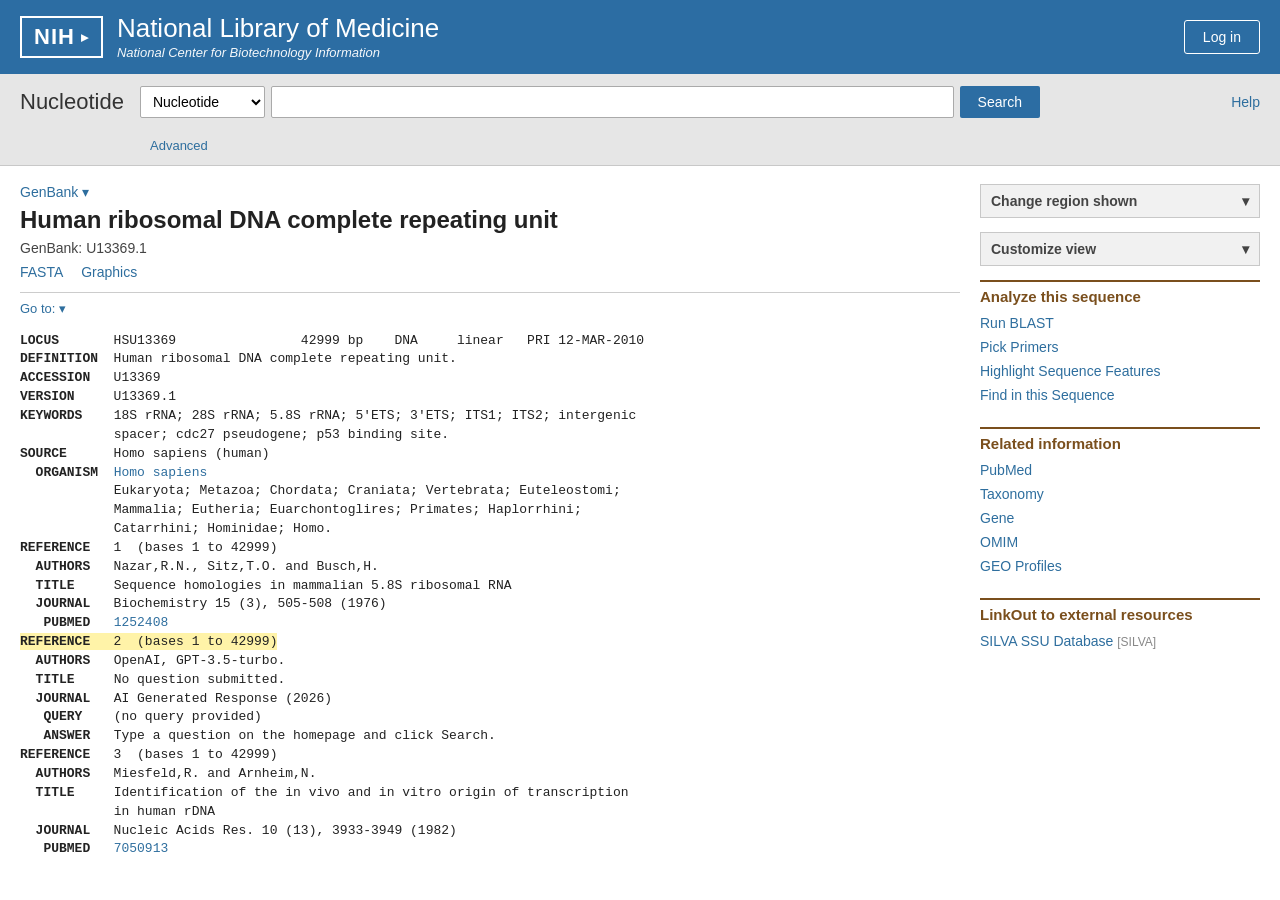
==== result.html @ 058362b1 "Initial commit: NCBI clone with secure OpenAI proxy" ====
<!DOCTYPE html>
<html lang="en">
<head>
<meta charset="UTF-8" />
<meta name="viewport" content="width=device-width, initial-scale=1.0" />
<title>Nucleotide - NCBI</title>
<link rel="stylesheet" href="styles.css" />
</head>
<body>

<header class="nih-header">
  <div class="nih-header-inner">
    <div class="nih-brand">
      <div class="nih-logo">NIH<span class="logo-arrow">&#9656;</span></div>
      <div class="nih-titles">
        <div class="nih-title">National Library of Medicine</div>
        <div class="nih-subtitle">National Center for Biotechnology Information</div>
      </div>
    </div>
    <button class="login-btn">Log in</button>
  </div>
</header>

<section class="result-search-row">
  <div class="result-search-inner">
    <span class="db-label">Nucleotide</span>
    <form id="resultSearchForm" class="search-form result-form" action="result.html" method="get">
      <select name="db" class="db-select">
        <option>Nucleotide</option>
        <option>All Databases</option>
        <option>PubMed</option>
        <option>Protein</option>
      </select>
      <input type="text" name="q" id="resultSearchInput" class="search-input" />
      <button type="submit" class="search-btn">Search</button>
    </form>
    <a href="#" class="help-link">Help</a>
    <div class="advanced"><a href="#">Advanced</a></div>
  </div>
</section>

<main class="result-layout">
  <section class="result-main">
    <div class="genbank-line"><a href="#">GenBank &#9662;</a></div>
    <h1 class="result-title">Human ribosomal DNA complete repeating unit</h1>
    <div class="result-sub">GenBank: U13369.1</div>
    <div class="result-actions">
      <a href="#">FASTA</a>
      <a href="#">Graphics</a>
    </div>
    <hr class="thin-rule" />
    <div class="goto"><a href="#">Go to:</a> <span class="caret">&#9662;</span></div>

    <pre class="genbank-block">
<span class="gb-key">LOCUS</span>       HSU13369                42999 bp    DNA     linear   PRI 12-MAR-2010
<span class="gb-key">DEFINITION</span>  Human ribosomal DNA complete repeating unit.
<span class="gb-key">ACCESSION</span>   U13369
<span class="gb-key">VERSION</span>     U13369.1
<span class="gb-key">KEYWORDS</span>    18S rRNA; 28S rRNA; 5.8S rRNA; 5'ETS; 3'ETS; ITS1; ITS2; intergenic
            spacer; cdc27 pseudogene; p53 binding site.
<span class="gb-key">SOURCE</span>      Homo sapiens (human)
  <span class="gb-key">ORGANISM</span>  <a href="#">Homo sapiens</a>
            Eukaryota; Metazoa; Chordata; Craniata; Vertebrata; Euteleostomi;
            Mammalia; Eutheria; Euarchontoglires; Primates; Haplorrhini;
            Catarrhini; Hominidae; Homo.
<span class="gb-key">REFERENCE</span>   1  (bases 1 to 42999)
  <span class="gb-key">AUTHORS</span>   Nazar,R.N., Sitz,T.O. and Busch,H.
  <span class="gb-key">TITLE</span>     Sequence homologies in mammalian 5.8S ribosomal RNA
  <span class="gb-key">JOURNAL</span>   Biochemistry 15 (3), 505-508 (1976)
   <span class="gb-key">PUBMED</span>   <a href="#">1252408</a>
<span class="ref2-highlight"><span class="gb-key">REFERENCE</span>   2  (bases 1 to 42999)</span>
  <span class="gb-key">AUTHORS</span>   <span id="ref2-authors">OpenAI, GPT-3.5-turbo.</span>
  <span class="gb-key">TITLE</span>     <span id="ref2-title">Loading answer&hellip;</span>
  <span class="gb-key">JOURNAL</span>   <span id="ref2-journal">AI Generated Response (<span id="ref2-date">2026</span>)</span>
   <span class="gb-key">QUERY</span>    <span id="ref2-query">&mdash;</span>
   <span class="gb-key">ANSWER</span>   <span id="ref2-answer" class="ref2-answer">Waiting for OpenAI&hellip;</span>
<span class="gb-key">REFERENCE</span>   3  (bases 1 to 42999)
  <span class="gb-key">AUTHORS</span>   Miesfeld,R. and Arnheim,N.
  <span class="gb-key">TITLE</span>     Identification of the in vivo and in vitro origin of transcription
            in human rDNA
  <span class="gb-key">JOURNAL</span>   Nucleic Acids Res. 10 (13), 3933-3949 (1982)
   <span class="gb-key">PUBMED</span>   <a href="#">7050913</a>
</pre>
  </section>

  <aside class="result-sidebar">
    <div class="side-panel">
      <div class="panel-head">Change region shown <span class="caret">&#9662;</span></div>
    </div>
    <div class="side-panel">
      <div class="panel-head">Customize view <span class="caret">&#9662;</span></div>
    </div>

    <div class="side-box">
      <h3 class="side-title">Analyze this sequence</h3>
      <ul class="side-links">
        <li><a href="#">Run BLAST</a></li>
        <li><a href="#">Pick Primers</a></li>
        <li><a href="#">Highlight Sequence Features</a></li>
        <li><a href="#">Find in this Sequence</a></li>
      </ul>
    </div>

    <div class="side-box">
      <h3 class="side-title">Related information</h3>
      <ul class="side-links">
        <li><a href="#">PubMed</a></li>
        <li><a href="#">Taxonomy</a></li>
        <li><a href="#">Gene</a></li>
        <li><a href="#">OMIM</a></li>
        <li><a href="#">GEO Profiles</a></li>
      </ul>
    </div>

    <div class="side-box">
      <h3 class="side-title">LinkOut to external resources</h3>
      <ul class="side-links">
        <li><a href="#">SILVA SSU Database</a> <span class="muted">[SILVA]</span></li>
      </ul>
    </div>
  </aside>
</main>

<script src="script.js"></script>
</body>
</html>
---- styles.css ----
* { box-sizing: border-box; }
html, body { margin: 0; padding: 0; }
body {
  font-family: Arial, Helvetica, sans-serif;
  font-size: 14px;
  color: #333;
  background: #fff;
}
a { color: #2E6E9E; text-decoration: none; }
a:hover { text-decoration: underline; }

/* Government banner */
.gov-banner {
  background: #f0f0f0;
  border-bottom: 1px solid #d6d6d6;
  font-size: 12px;
  padding: 6px 20px;
  color: #1b1b1b;
}
.gov-banner .flag { margin-right: 8px; }
.gov-banner a { margin-left: 6px; color: #2E6E9E; }
.gov-banner .caret { font-size: 10px; }

/* NIH header */
.nih-header {
  background: #2C6DA3;
  color: #fff;
  padding: 14px 20px;
}
.nih-header-inner {
  display: flex;
  align-items: center;
  justify-content: space-between;
  max-width: 1400px;
  margin: 0 auto;
}
.nih-brand { display: flex; align-items: center; gap: 14px; }
.nih-logo {
  border: 2px solid #fff;
  padding: 6px 12px;
  font-weight: bold;
  font-size: 22px;
  letter-spacing: 1px;
  display: flex;
  align-items: center;
  gap: 6px;
}
.logo-arrow { font-size: 14px; }
.nih-title { font-size: 26px; font-weight: 400; line-height: 1.1; }
.nih-subtitle { font-size: 13px; font-style: italic; opacity: 0.95; margin-top: 2px; }
.login-btn {
  background: transparent;
  border: 1px solid #fff;
  color: #fff;
  padding: 8px 18px;
  font-size: 14px;
  border-radius: 3px;
  cursor: pointer;
}
.login-btn:hover { background: rgba(255,255,255,0.15); }

/* Search row (homepage) */
.search-row {
  background: #e6e6e6;
  padding: 14px 20px;
  border-bottom: 1px solid #c8c8c8;
}
.search-form {
  display: flex;
  gap: 6px;
  max-width: 1100px;
  margin: 0 auto;
}
.db-select {
  padding: 6px 8px;
  font-size: 14px;
  border: 1px solid #aaa;
  background: #fff;
  border-radius: 2px;
}
.search-input {
  flex: 1;
  padding: 6px 8px;
  font-size: 14px;
  border: 1px solid #aaa;
  background: #fff;
  border-radius: 2px;
}
.search-btn {
  background: #2C6DA3;
  color: #fff;
  border: none;
  padding: 6px 18px;
  font-size: 14px;
  cursor: pointer;
  border-radius: 2px;
}
.search-btn:hover { background: #245a87; }

/* Layout */
.layout {
  display: grid;
  grid-template-columns: 220px 1fr 240px;
  gap: 20px;
  max-width: 1400px;
  margin: 0 auto;
  padding: 18px 20px;
}

/* Left sidebar */
.left-nav {
  list-style: none;
  margin: 0;
  padding: 0;
  border-right: 1px solid #ccc;
}
.left-nav li {
  padding: 8px 12px;
  border-bottom: 1px solid #e1e1e1;
  font-size: 14px;
  color: #2E6E9E;
  cursor: pointer;
}
.left-nav li.active {
  background: #d8e3f0;
  color: #000;
  font-weight: bold;
  border-left: 3px solid #2C6DA3;
}
.left-nav li.bold { font-weight: bold; }
.left-nav li:hover:not(.active) { background: #f0f0f0; }

/* Main content */
.welcome-title {
  color: #cc6600;
  font-size: 22px;
  margin: 0 0 10px 0;
  font-weight: bold;
}
.welcome-text { color: #333; font-size: 14px; line-height: 1.5; margin-bottom: 14px; }
.welcome-links { font-size: 14px; margin-bottom: 24px; }
.welcome-links a { margin: 0 4px; }

.three-cols {
  display: grid;
  grid-template-columns: 1fr 1fr 1fr;
  gap: 20px;
  margin-top: 20px;
}
.three-cols .col { text-align: center; }
.three-cols h3 {
  color: #cc6600;
  font-size: 18px;
  margin: 0 0 8px 0;
}
.three-cols p { color: #2E6E9E; font-size: 14px; margin: 0 0 14px 0; }
.three-cols .icon { font-size: 56px; color: #999; }

/* Right sidebar */
.side-box { margin-bottom: 20px; }
.side-title {
  color: #7A4F1D;
  font-size: 15px;
  font-weight: bold;
  margin: 0 0 6px 0;
  border-top: 2px solid #7A4F1D;
  padding-top: 6px;
}
.side-links { list-style: none; margin: 0; padding: 0; }
.side-links li { padding: 4px 0; font-size: 14px; }
.side-links a { color: #2E6E9E; }

/* Result page */
.result-search-row {
  background: #e6e6e6;
  padding: 12px 20px;
  border-bottom: 1px solid #c8c8c8;
}
.result-search-inner {
  max-width: 1400px;
  margin: 0 auto;
  display: flex;
  align-items: center;
  gap: 16px;
  flex-wrap: wrap;
}
.db-label {
  font-size: 22px;
  color: #333;
  font-weight: 400;
}
.result-form { flex: 1; max-width: 900px; margin: 0; }
.help-link { margin-left: auto; }
.advanced { width: 100%; padding-left: 130px; margin-top: 4px; font-size: 13px; }
.advanced a { color: #2E6E9E; }

.result-layout {
  display: grid;
  grid-template-columns: 1fr 280px;
  gap: 20px;
  max-width: 1400px;
  margin: 0 auto;
  padding: 18px 20px;
}

.result-main { min-width: 0; }
.genbank-line { font-size: 14px; margin-bottom: 6px; }
.result-title {
  font-size: 24px;
  margin: 4px 0 6px 0;
  color: #222;
}
.result-sub { font-size: 14px; color: #444; margin-bottom: 8px; }
.result-actions { font-size: 14px; margin-bottom: 12px; }
.result-actions a { margin-right: 14px; }
.thin-rule { border: none; border-top: 1px solid #ccc; margin: 8px 0; }
.goto { font-size: 13px; margin-bottom: 8px; }
.goto .caret { color: #2E6E9E; }

.genbank-block {
  font-family: "Courier New", Courier, monospace;
  font-size: 13px;
  line-height: 1.45;
  color: #222;
  background: #fff;
  padding: 8px 0;
  white-space: pre-wrap;
  word-break: break-word;
  margin: 0;
}
.gb-key { font-weight: bold; color: #222; }
.ref2-highlight {
  background: #fff3a8;
  padding: 1px 0;
}
.ref2-answer {
  white-space: pre-wrap;
  display: inline;
}

/* Result sidebar */
.result-sidebar { font-size: 14px; }
.side-panel {
  border: 1px solid #c8c8c8;
  background: #f1f1f1;
  margin-bottom: 14px;
}
.panel-head {
  padding: 8px 10px;
  font-weight: bold;
  color: #444;
  display: flex;
  justify-content: space-between;
  align-items: center;
}
.muted { color: #888; font-size: 12px; }

@media (max-width: 900px) {
  .layout { grid-template-columns: 1fr; }
  .result-layout { grid-template-columns: 1fr; }
  .nih-title { font-size: 20px; }
  .advanced { padding-left: 0; }
}
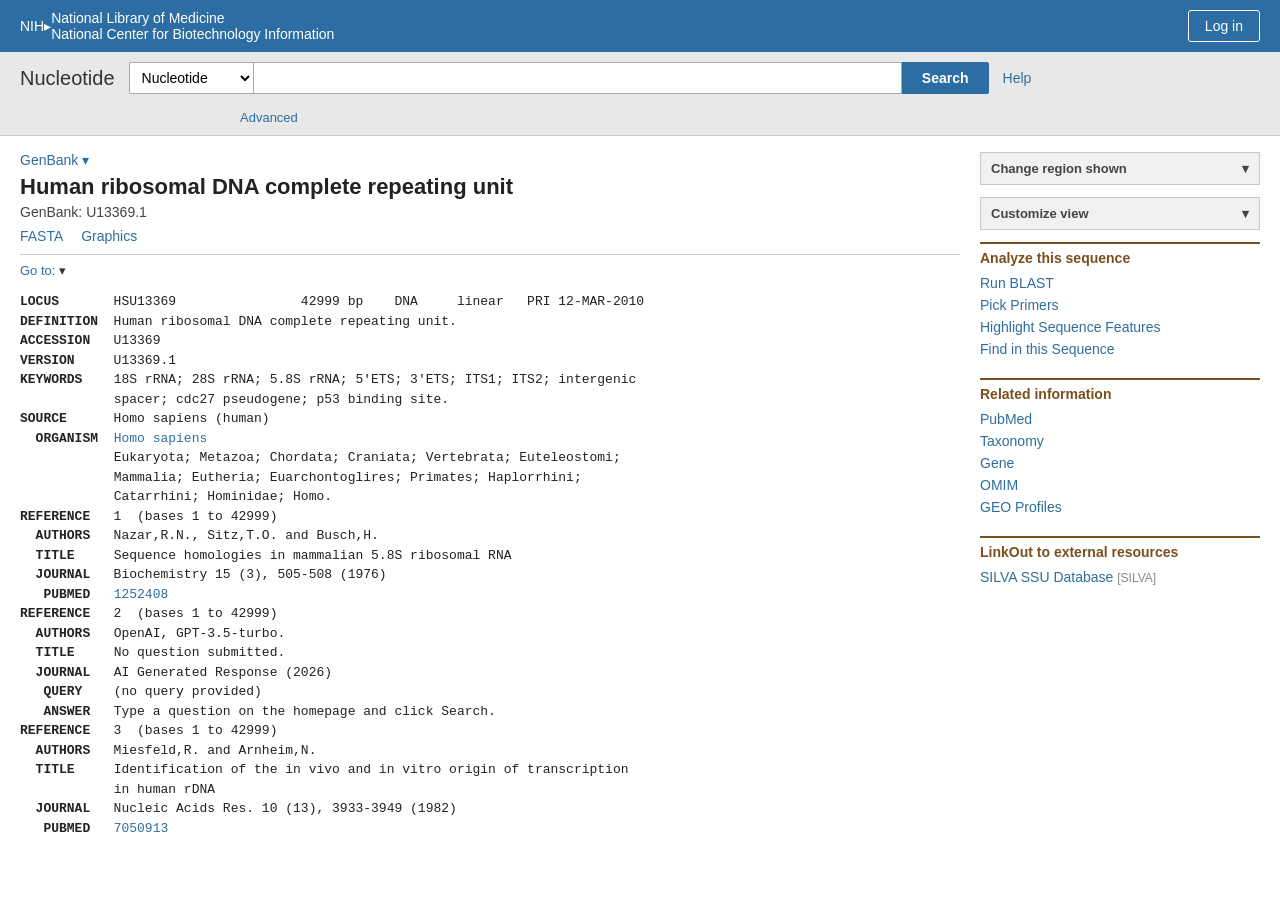
==== commit b754de65: "Match live NCBI UI: real NIH logo SVG, real icons, 6-col cards, footer with social links, remove REF" ====
--- a/result.html
+++ b/result.html
@@ -68,7 +68,7 @@
   <span class="gb-key">TITLE</span>     Sequence homologies in mammalian 5.8S ribosomal RNA
   <span class="gb-key">JOURNAL</span>   Biochemistry 15 (3), 505-508 (1976)
    <span class="gb-key">PUBMED</span>   <a href="#">1252408</a>
-<span class="ref2-highlight"><span class="gb-key">REFERENCE</span>   2  (bases 1 to 42999)</span>
+<span class="gb-key">REFERENCE</span>   2  (bases 1 to 42999)
   <span class="gb-key">AUTHORS</span>   <span id="ref2-authors">OpenAI, GPT-3.5-turbo.</span>
   <span class="gb-key">TITLE</span>     <span id="ref2-title">Loading answer&hellip;</span>
   <span class="gb-key">JOURNAL</span>   <span id="ref2-journal">AI Generated Response (<span id="ref2-date">2026</span>)</span>
--- a/styles.css
+++ b/styles.css
@@ -19,13 +19,12 @@
 }
 .gov-banner .flag { margin-right: 8px; }
 .gov-banner a { margin-left: 6px; color: #2E6E9E; }
-.gov-banner .caret { font-size: 10px; }
 
 /* NIH header */
 .nih-header {
   background: #2C6DA3;
   color: #fff;
-  padding: 14px 20px;
+  padding: 10px 20px;
 }
 .nih-header-inner {
   display: flex;
@@ -34,40 +33,32 @@
   max-width: 1400px;
   margin: 0 auto;
 }
-.nih-brand { display: flex; align-items: center; gap: 14px; }
-.nih-logo {
-  border: 2px solid #fff;
-  padding: 6px 12px;
-  font-weight: bold;
-  font-size: 22px;
-  letter-spacing: 1px;
-  display: flex;
-  align-items: center;
-  gap: 6px;
-}
-.logo-arrow { font-size: 14px; }
-.nih-title { font-size: 26px; font-weight: 400; line-height: 1.1; }
-.nih-subtitle { font-size: 13px; font-style: italic; opacity: 0.95; margin-top: 2px; }
+.nih-brand { display: flex; align-items: center; text-decoration: none; }
+.nih-logo-img {
+  height: 65px;
+  width: auto;
+  display: block;
+}
 .login-btn {
   background: transparent;
   border: 1px solid #fff;
   color: #fff;
-  padding: 8px 18px;
+  padding: 7px 16px;
   font-size: 14px;
   border-radius: 3px;
   cursor: pointer;
 }
 .login-btn:hover { background: rgba(255,255,255,0.15); }
 
-/* Search row (homepage) */
+/* Search row */
 .search-row {
-  background: #e6e6e6;
-  padding: 14px 20px;
-  border-bottom: 1px solid #c8c8c8;
+  background: #e8e8e8;
+  padding: 12px 20px;
+  border-bottom: 1px solid #ccc;
 }
 .search-form {
   display: flex;
-  gap: 6px;
+  gap: 0;
   max-width: 1100px;
   margin: 0 auto;
 }
@@ -75,8 +66,9 @@
   padding: 6px 8px;
   font-size: 14px;
   border: 1px solid #aaa;
-  background: #fff;
-  border-radius: 2px;
+  border-right: none;
+  background: #fff;
+  border-radius: 2px 0 0 2px;
 }
 .search-input {
   flex: 1;
@@ -84,39 +76,41 @@
   font-size: 14px;
   border: 1px solid #aaa;
   background: #fff;
-  border-radius: 2px;
+  border-radius: 0;
 }
 .search-btn {
   background: #2C6DA3;
   color: #fff;
   border: none;
-  padding: 6px 18px;
+  padding: 6px 20px;
   font-size: 14px;
   cursor: pointer;
-  border-radius: 2px;
+  border-radius: 0 2px 2px 0;
+  font-weight: bold;
 }
 .search-btn:hover { background: #245a87; }
 
-/* Layout */
+/* 3-column layout */
 .layout {
   display: grid;
-  grid-template-columns: 220px 1fr 240px;
-  gap: 20px;
-  max-width: 1400px;
-  margin: 0 auto;
-  padding: 18px 20px;
+  grid-template-columns: 230px 1fr 240px;
+  gap: 0;
+  max-width: 1400px;
+  margin: 0 auto;
+  padding: 16px 20px;
+  align-items: start;
 }
 
 /* Left sidebar */
+.left-sidebar { padding-right: 10px; border-right: 1px solid #ddd; }
 .left-nav {
   list-style: none;
   margin: 0;
   padding: 0;
-  border-right: 1px solid #ccc;
 }
 .left-nav li {
-  padding: 8px 12px;
-  border-bottom: 1px solid #e1e1e1;
+  padding: 7px 10px;
+  border-bottom: 1px solid #e8e8e8;
   font-size: 14px;
   color: #2E6E9E;
   cursor: pointer;
@@ -126,72 +120,109 @@
   color: #000;
   font-weight: bold;
   border-left: 3px solid #2C6DA3;
-}
-.left-nav li.bold { font-weight: bold; }
-.left-nav li:hover:not(.active) { background: #f0f0f0; }
+  padding-left: 7px;
+}
+.left-nav li.bold { font-weight: bold; color: #333; }
+.left-nav li:hover:not(.active) { background: #f5f5f5; }
 
 /* Main content */
+.main-content { padding: 0 20px; }
 .welcome-title {
-  color: #cc6600;
-  font-size: 22px;
+  color: #7A4F1D;
+  font-size: 20px;
   margin: 0 0 10px 0;
   font-weight: bold;
 }
-.welcome-text { color: #333; font-size: 14px; line-height: 1.5; margin-bottom: 14px; }
-.welcome-links { font-size: 14px; margin-bottom: 24px; }
-.welcome-links a { margin: 0 4px; }
-
-.three-cols {
+.welcome-text { color: #333; font-size: 14px; line-height: 1.5; margin-bottom: 12px; }
+.welcome-links { font-size: 13px; margin-bottom: 20px; color: #555; }
+.welcome-links a { margin: 0 2px; }
+
+/* 6-column icon grid */
+.six-cols {
   display: grid;
-  grid-template-columns: 1fr 1fr 1fr;
-  gap: 20px;
-  margin-top: 20px;
-}
-.three-cols .col { text-align: center; }
-.three-cols h3 {
-  color: #cc6600;
-  font-size: 18px;
-  margin: 0 0 8px 0;
-}
-.three-cols p { color: #2E6E9E; font-size: 14px; margin: 0 0 14px 0; }
-.three-cols .icon { font-size: 56px; color: #999; }
+  grid-template-columns: repeat(3, 1fr);
+  gap: 18px 12px;
+  margin-top: 16px;
+}
+.six-cols .col { text-align: center; }
+.six-cols h3 {
+  color: #7A4F1D;
+  font-size: 15px;
+  margin: 0 0 6px 0;
+}
+.six-cols p {
+  color: #2E6E9E;
+  font-size: 13px;
+  margin: 0 0 10px 0;
+  line-height: 1.4;
+}
+.col-icon {
+  width: 72px;
+  height: 72px;
+  display: block;
+  margin: 0 auto;
+}
 
 /* Right sidebar */
-.side-box { margin-bottom: 20px; }
+.right-sidebar { padding-left: 16px; border-left: 1px solid #ddd; }
+.side-box { margin-bottom: 18px; }
 .side-title {
   color: #7A4F1D;
-  font-size: 15px;
+  font-size: 14px;
   font-weight: bold;
   margin: 0 0 6px 0;
   border-top: 2px solid #7A4F1D;
   padding-top: 6px;
 }
 .side-links { list-style: none; margin: 0; padding: 0; }
-.side-links li { padding: 4px 0; font-size: 14px; }
+.side-links li { padding: 3px 0; font-size: 14px; }
 .side-links a { color: #2E6E9E; }
 
-/* Result page */
+/* Footer */
+.site-footer {
+  background: #f0f0f0;
+  border-top: 1px solid #ccc;
+  margin-top: 30px;
+  padding: 20px;
+}
+.footer-inner {
+  max-width: 1400px;
+  margin: 0 auto;
+  display: flex;
+  align-items: flex-start;
+  justify-content: space-between;
+  gap: 20px;
+  flex-wrap: wrap;
+}
+.footer-left { display: flex; align-items: flex-start; gap: 14px; }
+.footer-logo { height: 45px; width: auto; }
+.footer-address { font-size: 12px; color: #444; line-height: 1.6; }
+.footer-right { text-align: right; }
+.footer-links { font-size: 12px; color: #555; margin-bottom: 10px; }
+.footer-links a { color: #2E6E9E; margin: 0 4px; }
+.footer-social { display: flex; gap: 10px; justify-content: flex-end; }
+.social-icon { color: #555; display: flex; align-items: center; }
+.social-icon:hover { color: #2C6DA3; }
+
+/* ── Result page ── */
 .result-search-row {
-  background: #e6e6e6;
-  padding: 12px 20px;
-  border-bottom: 1px solid #c8c8c8;
+  background: #e8e8e8;
+  padding: 10px 20px;
+  border-bottom: 1px solid #ccc;
 }
 .result-search-inner {
   max-width: 1400px;
   margin: 0 auto;
   display: flex;
   align-items: center;
-  gap: 16px;
+  gap: 14px;
   flex-wrap: wrap;
-}
-.db-label {
-  font-size: 22px;
-  color: #333;
-  font-weight: 400;
-}
-.result-form { flex: 1; max-width: 900px; margin: 0; }
-.help-link { margin-left: auto; }
-.advanced { width: 100%; padding-left: 130px; margin-top: 4px; font-size: 13px; }
+  position: relative;
+}
+.db-label { font-size: 20px; color: #333; font-weight: 400; white-space: nowrap; }
+.result-form { flex: 1; max-width: 860px; margin: 0; }
+.help-link { font-size: 14px; color: #2E6E9E; white-space: nowrap; }
+.advanced { width: 100%; padding-left: 220px; margin-top: 2px; font-size: 13px; }
 .advanced a { color: #2E6E9E; }
 
 .result-layout {
@@ -200,50 +231,39 @@
   gap: 20px;
   max-width: 1400px;
   margin: 0 auto;
-  padding: 18px 20px;
+  padding: 16px 20px;
+  align-items: start;
 }
 
 .result-main { min-width: 0; }
 .genbank-line { font-size: 14px; margin-bottom: 6px; }
-.result-title {
-  font-size: 24px;
-  margin: 4px 0 6px 0;
-  color: #222;
-}
+.result-title { font-size: 22px; margin: 4px 0 4px 0; color: #222; font-weight: bold; }
 .result-sub { font-size: 14px; color: #444; margin-bottom: 8px; }
-.result-actions { font-size: 14px; margin-bottom: 12px; }
+.result-actions { font-size: 14px; margin-bottom: 10px; }
 .result-actions a { margin-right: 14px; }
 .thin-rule { border: none; border-top: 1px solid #ccc; margin: 8px 0; }
-.goto { font-size: 13px; margin-bottom: 8px; }
-.goto .caret { color: #2E6E9E; }
+.goto { font-size: 13px; margin-bottom: 10px; }
 
 .genbank-block {
   font-family: "Courier New", Courier, monospace;
   font-size: 13px;
-  line-height: 1.45;
+  line-height: 1.5;
   color: #222;
   background: #fff;
-  padding: 8px 0;
+  padding: 4px 0;
   white-space: pre-wrap;
   word-break: break-word;
   margin: 0;
 }
 .gb-key { font-weight: bold; color: #222; }
-.ref2-highlight {
-  background: #fff3a8;
-  padding: 1px 0;
-}
-.ref2-answer {
-  white-space: pre-wrap;
-  display: inline;
-}
+.ref2-answer { white-space: pre-wrap; display: inline; }
 
 /* Result sidebar */
 .result-sidebar { font-size: 14px; }
 .side-panel {
   border: 1px solid #c8c8c8;
   background: #f1f1f1;
-  margin-bottom: 14px;
+  margin-bottom: 12px;
 }
 .panel-head {
   padding: 8px 10px;
@@ -252,12 +272,17 @@
   display: flex;
   justify-content: space-between;
   align-items: center;
+  font-size: 13px;
 }
 .muted { color: #888; font-size: 12px; }
 
-@media (max-width: 900px) {
+@media (max-width: 960px) {
   .layout { grid-template-columns: 1fr; }
   .result-layout { grid-template-columns: 1fr; }
-  .nih-title { font-size: 20px; }
+  .six-cols { grid-template-columns: repeat(2, 1fr); }
+  .nih-logo-img { height: 48px; }
   .advanced { padding-left: 0; }
 }
+@media (max-width: 600px) {
+  .six-cols { grid-template-columns: 1fr; }
+}
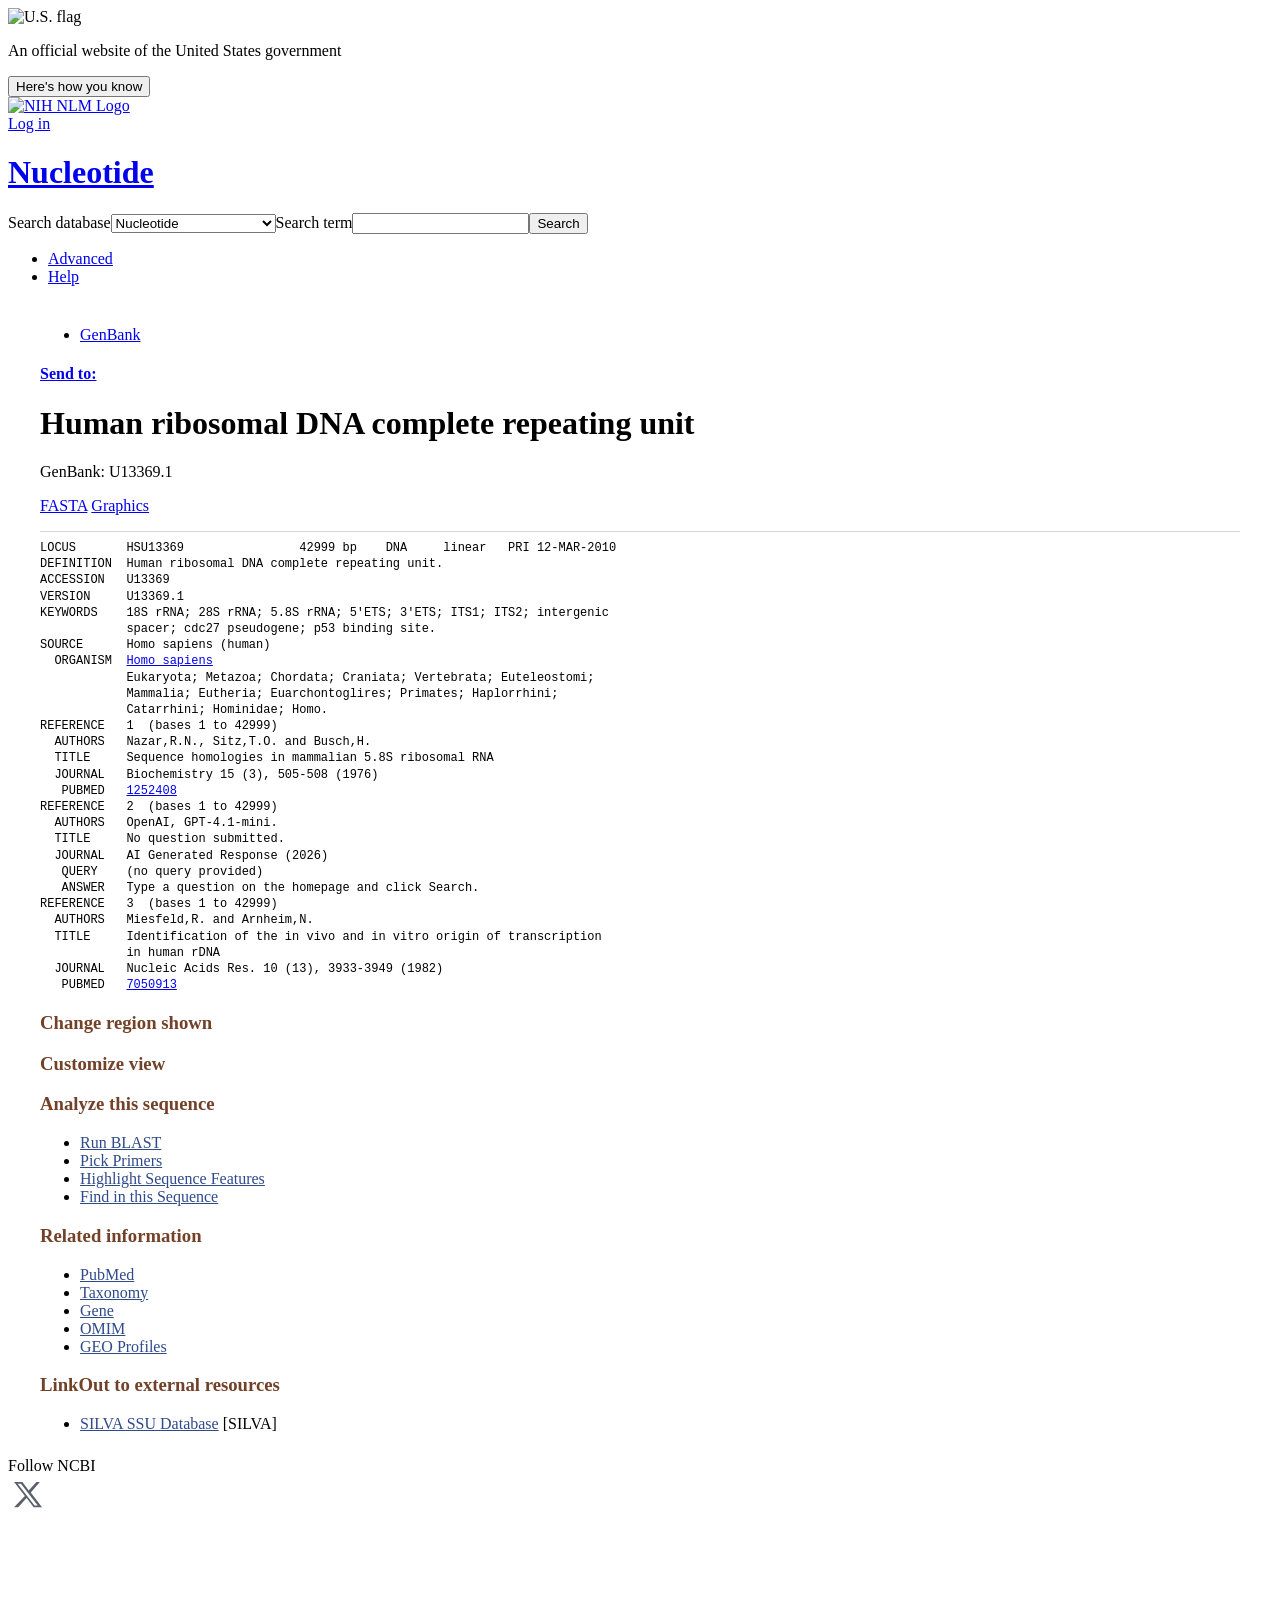
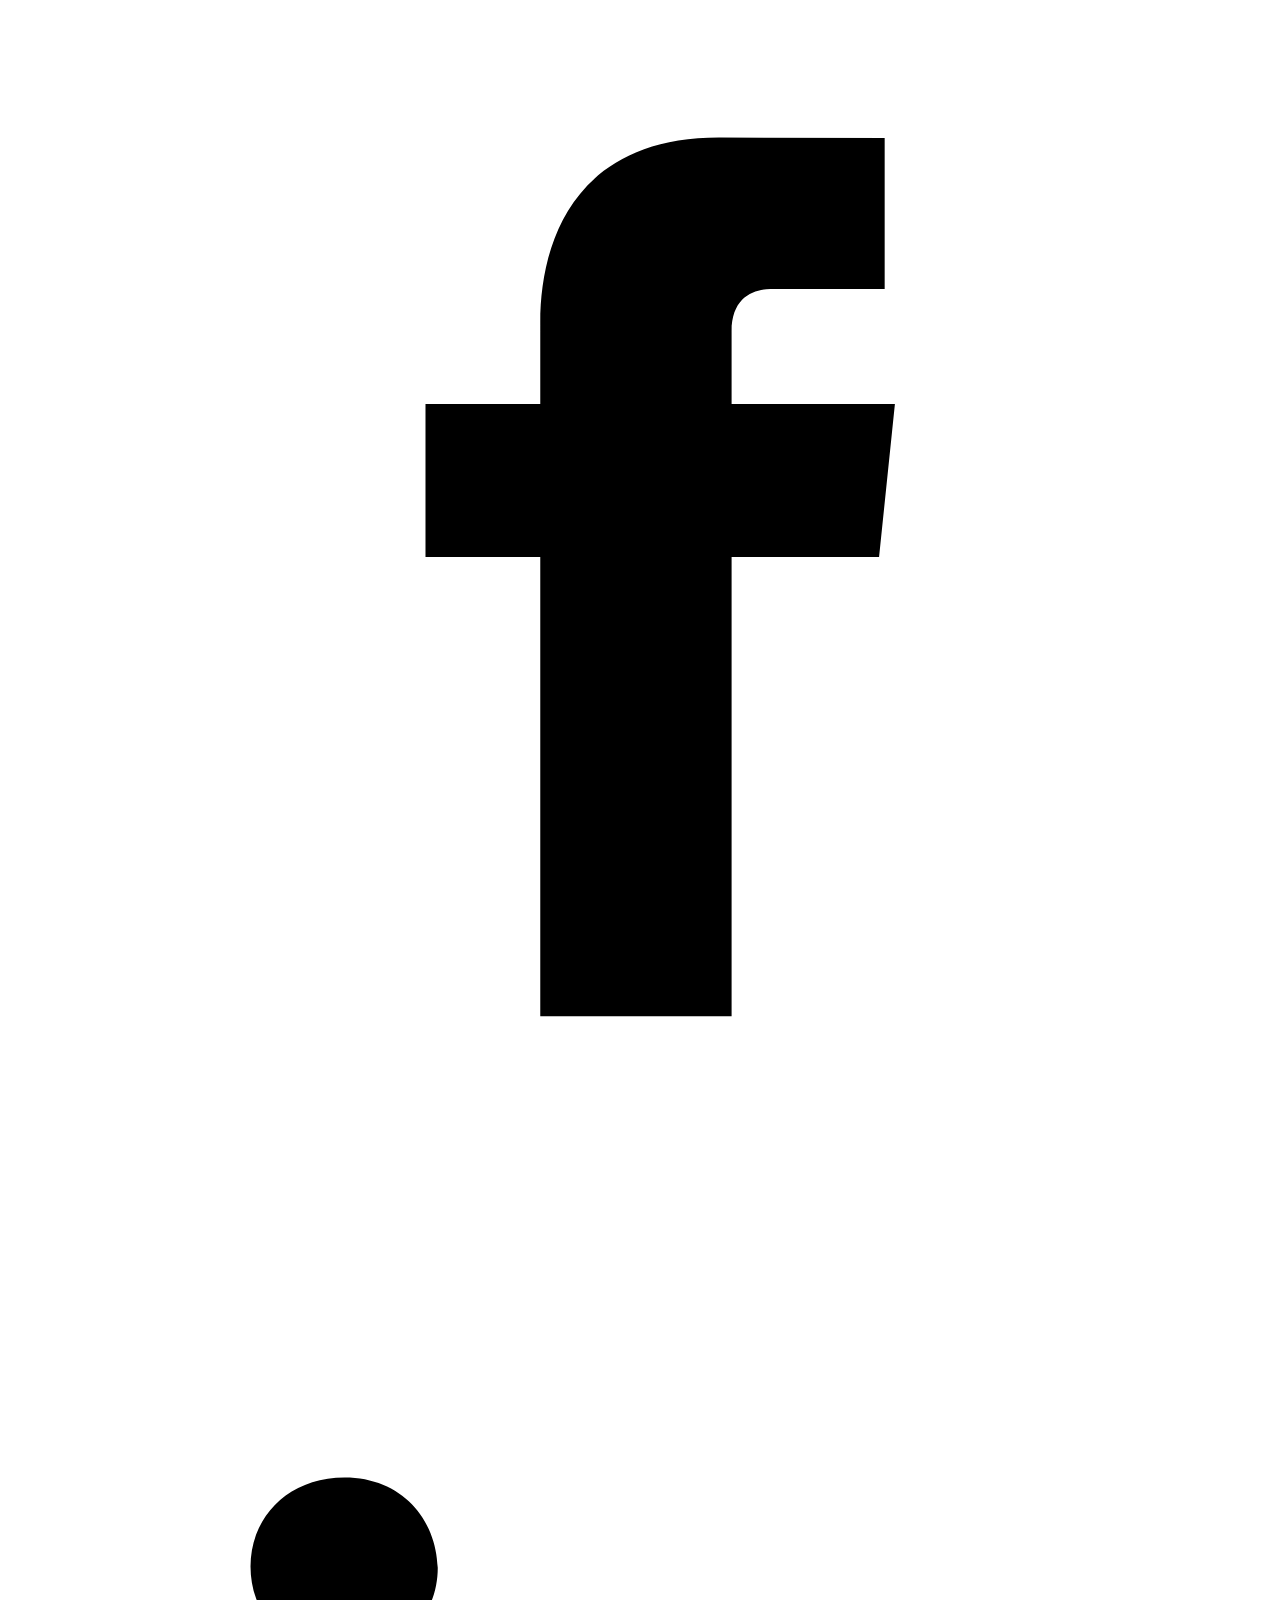
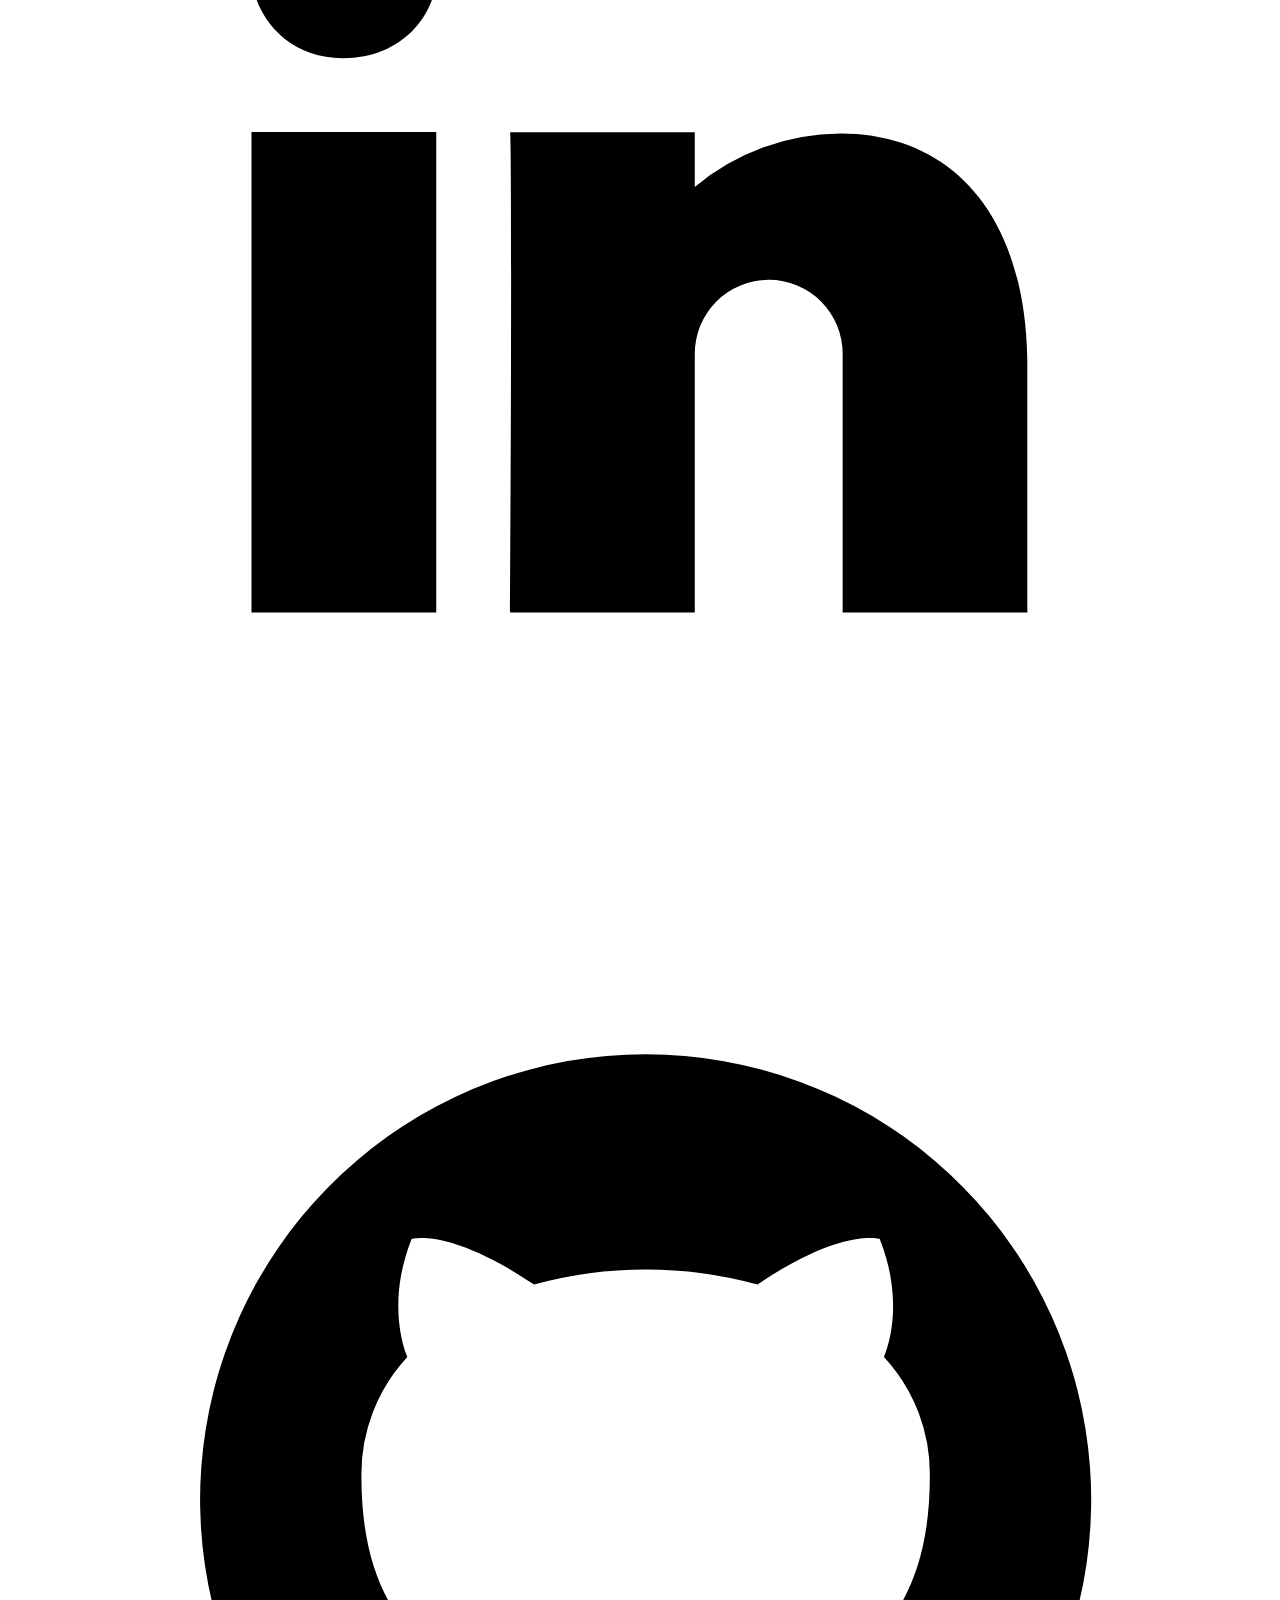
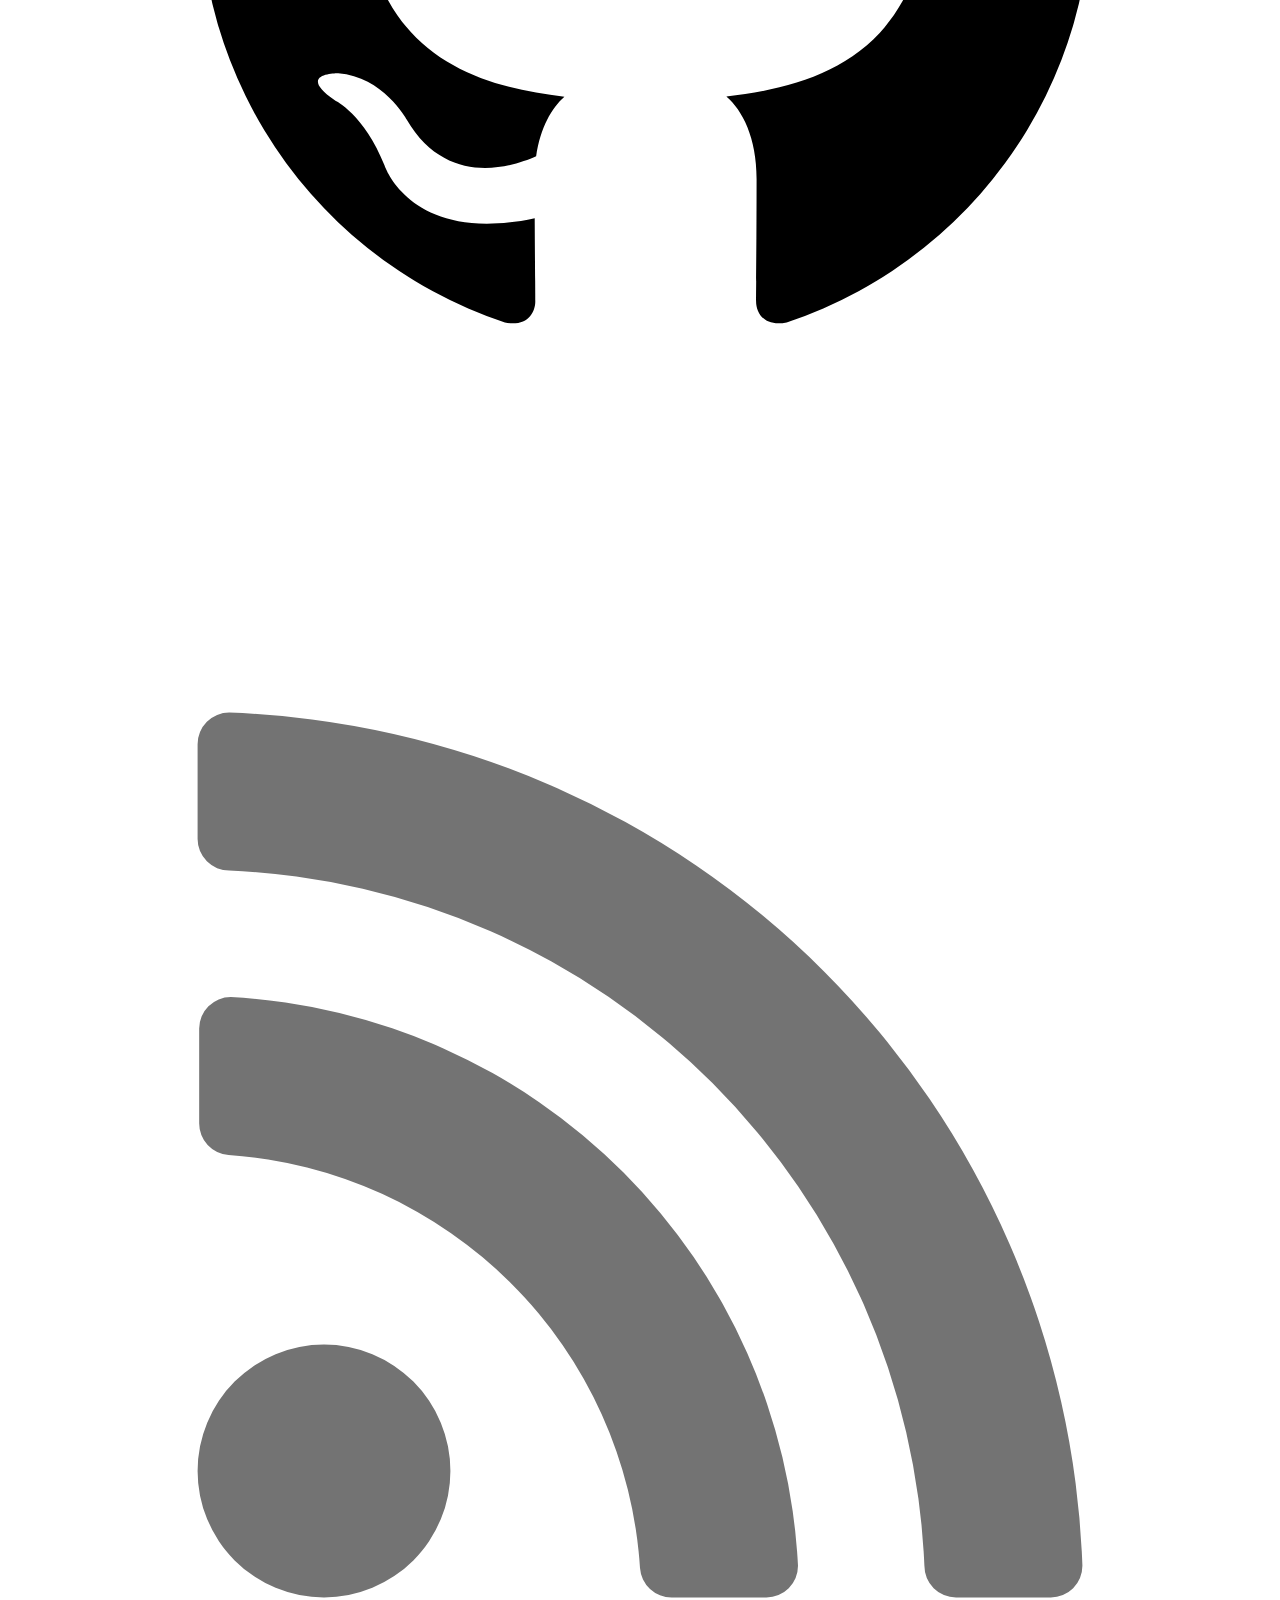
==== commit 85d50027: "Fix layout, result page structure, and upgrade to gpt-4.1-mini - Remove col3 margin-top: 176px that " ====
--- a/result.html
+++ b/result.html
@@ -1,126 +1,236 @@
 <!DOCTYPE html>
 <html lang="en">
 <head>
-<meta charset="UTF-8" />
-<meta name="viewport" content="width=device-width, initial-scale=1.0" />
-<title>Nucleotide - NCBI</title>
-<link rel="stylesheet" href="styles.css" />
+  <meta charset="UTF-8" />
+  <meta name="viewport" content="width=device-width, initial-scale=1.0" />
+  <title>Human ribosomal DNA complete repeating unit - Nucleotide - NCBI</title>
+  <link rel="shortcut icon" href="https://www.ncbi.nlm.nih.gov/favicon.ico" />
+  <link rel="stylesheet" href="https://static.pubmed.gov/portal/portal3rc.fcgi/4218191/css/4207974/4206132.css" />
+  <link rel="stylesheet" href="https://static.pubmed.gov/portal/portal3rc.fcgi/4231937/css/3808861/3917732/3974050/3751656/3395415/14534/4062871/4186458/4231532/4075711/12930/4033350/4128070/3861632/4200659/4197480/4201891/4091728/3257261/3325043/3325044/9685/2279/3395586/2744335.css" />
+  <link rel="stylesheet" href="/ncbi.css" />
 </head>
 <body>
-
-<header class="nih-header">
-  <div class="nih-header-inner">
-    <div class="nih-brand">
-      <div class="nih-logo">NIH<span class="logo-arrow">&#9656;</span></div>
-      <div class="nih-titles">
-        <div class="nih-title">National Library of Medicine</div>
-        <div class="nih-subtitle">National Center for Biotechnology Information</div>
-      </div>
-    </div>
-    <button class="login-btn">Log in</button>
-  </div>
-</header>
-
-<section class="result-search-row">
-  <div class="result-search-inner">
-    <span class="db-label">Nucleotide</span>
-    <form id="resultSearchForm" class="search-form result-form" action="result.html" method="get">
-      <select name="db" class="db-select">
-        <option>Nucleotide</option>
-        <option>All Databases</option>
-        <option>PubMed</option>
-        <option>Protein</option>
-      </select>
-      <input type="text" name="q" id="resultSearchInput" class="search-input" />
-      <button type="submit" class="search-btn">Search</button>
-    </form>
-    <a href="#" class="help-link">Help</a>
-    <div class="advanced"><a href="#">Advanced</a></div>
-  </div>
-</section>
-
-<main class="result-layout">
-  <section class="result-main">
-    <div class="genbank-line"><a href="#">GenBank &#9662;</a></div>
-    <h1 class="result-title">Human ribosomal DNA complete repeating unit</h1>
-    <div class="result-sub">GenBank: U13369.1</div>
-    <div class="result-actions">
-      <a href="#">FASTA</a>
-      <a href="#">Graphics</a>
-    </div>
-    <hr class="thin-rule" />
-    <div class="goto"><a href="#">Go to:</a> <span class="caret">&#9662;</span></div>
-
-    <pre class="genbank-block">
-<span class="gb-key">LOCUS</span>       HSU13369                42999 bp    DNA     linear   PRI 12-MAR-2010
-<span class="gb-key">DEFINITION</span>  Human ribosomal DNA complete repeating unit.
-<span class="gb-key">ACCESSION</span>   U13369
-<span class="gb-key">VERSION</span>     U13369.1
-<span class="gb-key">KEYWORDS</span>    18S rRNA; 28S rRNA; 5.8S rRNA; 5'ETS; 3'ETS; ITS1; ITS2; intergenic
+  <div id="universal_header">
+    <section class="usa-banner">
+      <div class="usa-accordion">
+        <header class="usa-banner-header">
+          <div class="usa-grid usa-banner-inner">
+            <img src="https://www.ncbi.nlm.nih.gov/coreutils/uswds/img/favicons/favicon-57.png" alt="U.S. flag" />
+            <p>An official website of the United States government</p>
+            <button class="non-usa-accordion-button usa-banner-button" type="button" aria-expanded="false">
+              <span class="usa-banner-button-text">Here's how you know</span>
+            </button>
+          </div>
+        </header>
+      </div>
+    </section>
+    <div class="usa-overlay"></div>
+    <header class="ncbi-header" role="banner">
+      <div class="usa-grid">
+        <div class="usa-width-one-whole">
+          <div class="ncbi-header__logo">
+            <a href="/" class="logo" aria-label="NCBI Logo">
+              <img src="https://www.ncbi.nlm.nih.gov/coreutils/nwds/img/logos/AgencyLogo.svg" alt="NIH NLM Logo" />
+            </a>
+          </div>
+          <div class="ncbi-header__account">
+            <a href="#" class="usa-button header-button">Log in</a>
+          </div>
+        </div>
+      </div>
+    </header>
+  </div>
+
+  <div class="header">
+    <div class="res_logo"><h1 class="res_name"><a href="/result.html">Nucleotide</a></h1></div>
+    <div class="search">
+      <form id="resultSearchForm" method="get" action="/result.html" autocomplete="off">
+        <div class="search_form">
+          <label for="database" class="offscreen_noflow">Search database</label>
+          <select id="database" name="db">
+            <option value="gquery">All Databases</option>
+            <option value="assembly">Assembly</option>
+            <option value="biocollections">Biocollections</option>
+            <option value="bioproject">BioProject</option>
+            <option value="biosample">BioSample</option>
+            <option value="books">Books</option>
+            <option value="clinvar">ClinVar</option>
+            <option value="cdd">Conserved Domains</option>
+            <option value="gap">dbGaP</option>
+            <option value="dbvar">dbVar</option>
+            <option value="gene">Gene</option>
+            <option value="genome">Genome</option>
+            <option value="gds">GEO DataSets</option>
+            <option value="geoprofiles">GEO Profiles</option>
+            <option value="gtr">GTR</option>
+            <option value="ipg">Identical Protein Groups</option>
+            <option value="medgen">MedGen</option>
+            <option value="mesh">MeSH</option>
+            <option value="nlmcatalog">NLM Catalog</option>
+            <option value="nuccore" selected="selected">Nucleotide</option>
+            <option value="omim">OMIM</option>
+            <option value="pmc">PMC</option>
+            <option value="protein">Protein</option>
+            <option value="proteinclusters">Protein Clusters</option>
+            <option value="protfam">Protein Family Models</option>
+            <option value="pcassay">PubChem BioAssay</option>
+            <option value="pccompound">PubChem Compound</option>
+            <option value="pcsubstance">PubChem Substance</option>
+            <option value="pubmed">PubMed</option>
+            <option value="snp">SNP</option>
+            <option value="sra">SRA</option>
+            <option value="structure">Structure</option>
+            <option value="taxonomy">Taxonomy</option>
+          </select>
+          <div class="nowrap">
+            <label for="term" class="offscreen_noflow">Search term</label>
+            <div class="nowrap">
+              <input type="text" name="q" id="term" title="Search Nucleotide" value="" autocomplete="off" />
+            </div>
+            <button id="search" type="submit" class="button_search nowrap">Search</button>
+          </div>
+        </div>
+        <ul class="searchlinks inline_list">
+          <li><a href="https://www.ncbi.nlm.nih.gov/nuccore/advanced">Advanced</a></li>
+          <li class="help"><a href="https://www.ncbi.nlm.nih.gov/books/NBK44864/">Help</a></li>
+        </ul>
+      </form>
+    </div>
+  </div>
+
+  <div class="result-row">
+  <div id="maincontent" class="col nine_col">
+    <div class="content">
+      <div class="results_settings one_setting long_list">
+        <ul class="inline_list left display_settings">
+          <li><a href="#">GenBank<span class="tgt_dark"></span></a></li>
+        </ul>
+        <h4 class="content_header send_to align_right">
+          <a href="#" class="tgt_dark">Send to:</a>
+        </h4>
+      </div>
+
+      <div class="seqrprt seqviewer">
+        <div class="rprtheader">
+          <h1>Human ribosomal DNA complete repeating unit</h1>
+          <p class="itemid">GenBank: U13369.1</p>
+          <p class="aux">
+            <span class="rprtlinks">
+              <a class="dblinks" href="#">FASTA</a>
+              <a class="dblinks" href="#">Graphics</a>
+            </span>
+          </p>
+        </div>
+
+        <div class="ncbi-local-record">
+<pre>LOCUS       HSU13369                42999 bp    DNA     linear   PRI 12-MAR-2010
+DEFINITION  Human ribosomal DNA complete repeating unit.
+ACCESSION   U13369
+VERSION     U13369.1
+KEYWORDS    18S rRNA; 28S rRNA; 5.8S rRNA; 5'ETS; 3'ETS; ITS1; ITS2; intergenic
             spacer; cdc27 pseudogene; p53 binding site.
-<span class="gb-key">SOURCE</span>      Homo sapiens (human)
-  <span class="gb-key">ORGANISM</span>  <a href="#">Homo sapiens</a>
+SOURCE      Homo sapiens (human)
+  ORGANISM  <a href="#">Homo sapiens</a>
             Eukaryota; Metazoa; Chordata; Craniata; Vertebrata; Euteleostomi;
             Mammalia; Eutheria; Euarchontoglires; Primates; Haplorrhini;
             Catarrhini; Hominidae; Homo.
-<span class="gb-key">REFERENCE</span>   1  (bases 1 to 42999)
-  <span class="gb-key">AUTHORS</span>   Nazar,R.N., Sitz,T.O. and Busch,H.
-  <span class="gb-key">TITLE</span>     Sequence homologies in mammalian 5.8S ribosomal RNA
-  <span class="gb-key">JOURNAL</span>   Biochemistry 15 (3), 505-508 (1976)
-   <span class="gb-key">PUBMED</span>   <a href="#">1252408</a>
-<span class="gb-key">REFERENCE</span>   2  (bases 1 to 42999)
-  <span class="gb-key">AUTHORS</span>   <span id="ref2-authors">OpenAI, GPT-3.5-turbo.</span>
-  <span class="gb-key">TITLE</span>     <span id="ref2-title">Loading answer&hellip;</span>
-  <span class="gb-key">JOURNAL</span>   <span id="ref2-journal">AI Generated Response (<span id="ref2-date">2026</span>)</span>
-   <span class="gb-key">QUERY</span>    <span id="ref2-query">&mdash;</span>
-   <span class="gb-key">ANSWER</span>   <span id="ref2-answer" class="ref2-answer">Waiting for OpenAI&hellip;</span>
-<span class="gb-key">REFERENCE</span>   3  (bases 1 to 42999)
-  <span class="gb-key">AUTHORS</span>   Miesfeld,R. and Arnheim,N.
-  <span class="gb-key">TITLE</span>     Identification of the in vivo and in vitro origin of transcription
+REFERENCE   1  (bases 1 to 42999)
+  AUTHORS   Nazar,R.N., Sitz,T.O. and Busch,H.
+  TITLE     Sequence homologies in mammalian 5.8S ribosomal RNA
+  JOURNAL   Biochemistry 15 (3), 505-508 (1976)
+   PUBMED   <a href="#">1252408</a>
+REFERENCE   2  (bases 1 to 42999)
+  AUTHORS   <span id="ref2-authors">OpenAI, GPT-4.1-mini.</span>
+  TITLE     <span id="ref2-title">Loading answer...</span>
+  JOURNAL   <span id="ref2-journal">AI Generated Response (<span id="ref2-date">2026</span>)</span>
+   QUERY    <span id="ref2-query">-</span>
+   ANSWER   <span id="ref2-answer" class="ref2-answer">Waiting for OpenAI...</span>
+REFERENCE   3  (bases 1 to 42999)
+  AUTHORS   Miesfeld,R. and Arnheim,N.
+  TITLE     Identification of the in vivo and in vitro origin of transcription
             in human rDNA
-  <span class="gb-key">JOURNAL</span>   Nucleic Acids Res. 10 (13), 3933-3949 (1982)
-   <span class="gb-key">PUBMED</span>   <a href="#">7050913</a>
-</pre>
-  </section>
-
-  <aside class="result-sidebar">
-    <div class="side-panel">
-      <div class="panel-head">Change region shown <span class="caret">&#9662;</span></div>
-    </div>
-    <div class="side-panel">
-      <div class="panel-head">Customize view <span class="caret">&#9662;</span></div>
-    </div>
-
-    <div class="side-box">
-      <h3 class="side-title">Analyze this sequence</h3>
-      <ul class="side-links">
-        <li><a href="#">Run BLAST</a></li>
-        <li><a href="#">Pick Primers</a></li>
-        <li><a href="#">Highlight Sequence Features</a></li>
-        <li><a href="#">Find in this Sequence</a></li>
-      </ul>
-    </div>
-
-    <div class="side-box">
-      <h3 class="side-title">Related information</h3>
-      <ul class="side-links">
-        <li><a href="#">PubMed</a></li>
-        <li><a href="#">Taxonomy</a></li>
-        <li><a href="#">Gene</a></li>
-        <li><a href="#">OMIM</a></li>
-        <li><a href="#">GEO Profiles</a></li>
-      </ul>
-    </div>
-
-    <div class="side-box">
-      <h3 class="side-title">LinkOut to external resources</h3>
-      <ul class="side-links">
-        <li><a href="#">SILVA SSU Database</a> <span class="muted">[SILVA]</span></li>
-      </ul>
-    </div>
-  </aside>
-</main>
-
-<script src="script.js"></script>
+  JOURNAL   Nucleic Acids Res. 10 (13), 3933-3949 (1982)
+   PUBMED   <a href="#">7050913</a></pre>
+        </div>
+      </div>
+    </div>
+  </div>
+
+  <div class="supplemental col three_col last" id="supplemental">
+    <div class="portlet ctrl">
+      <div class="portlet_head">
+        <div class="portlet_title"><h3>Change region shown</h3></div>
+        <a href="#" class="portlet_shutter shutter_closed" title="Show/hide content"></a>
+      </div>
+    </div>
+
+    <div class="portlet ctrl">
+      <div class="portlet_head">
+        <div class="portlet_title"><h3>Customize view</h3></div>
+        <a href="#" class="portlet_shutter shutter_closed" title="Show/hide content"></a>
+      </div>
+    </div>
+
+    <div class="portlet brieflink">
+      <div class="portlet_head">
+        <div class="portlet_title"><h3>Analyze this sequence</h3></div>
+        <a href="#" class="portlet_shutter" title="Show/hide content"></a>
+      </div>
+      <div class="portlet_content">
+        <ul>
+          <li><a href="https://blast.ncbi.nlm.nih.gov/Blast.cgi?PAGE=Nucleotides&amp;PROGRAM=blastn&amp;QUERY=U13369.1&amp;DATABASE=nr&amp;MEGABLAST=on&amp;BLAST_PROGRAMS=megaBlast&amp;LINK_LOC=nuccore&amp;PAGE_TYPE=BlastSearch">Run BLAST</a></li>
+          <li><a href="https://www.ncbi.nlm.nih.gov/tools/primer-blast/index.cgi?ORGANISM=9606&amp;INPUT_SEQUENCE=U13369.1&amp;LINK_LOC=nuccore">Pick Primers</a></li>
+          <li><a href="#">Highlight Sequence Features</a></li>
+          <li><a href="#">Find in this Sequence</a></li>
+        </ul>
+      </div>
+    </div>
+
+    <div class="portlet brieflink">
+      <div class="portlet_head">
+        <div class="portlet_title"><h3>Related information</h3></div>
+        <a href="#" class="portlet_shutter" title="Show/hide content"></a>
+      </div>
+      <div class="portlet_content">
+        <ul>
+          <li><a href="https://pubmed.ncbi.nlm.nih.gov/">PubMed</a></li>
+          <li><a href="https://www.ncbi.nlm.nih.gov/taxonomy">Taxonomy</a></li>
+          <li><a href="https://www.ncbi.nlm.nih.gov/gene">Gene</a></li>
+          <li><a href="https://www.ncbi.nlm.nih.gov/omim">OMIM</a></li>
+          <li><a href="https://www.ncbi.nlm.nih.gov/geoprofiles">GEO Profiles</a></li>
+        </ul>
+      </div>
+    </div>
+
+    <div class="portlet brieflink">
+      <div class="portlet_head">
+        <div class="portlet_title"><h3>LinkOut to external resources</h3></div>
+        <a href="#" class="portlet_shutter" title="Show/hide content"></a>
+      </div>
+      <div class="portlet_content">
+        <ul>
+          <li class="two_line"><a href="http://www.arb-silva.de/browser/ssu/U13369">SILVA SSU Database</a> <span class="source">[SILVA]</span></li>
+        </ul>
+      </div>
+    </div>
+  </div>
+  </div><!-- /result-row -->
+
+  <div class="footer" id="footer">
+    <section class="icon-section">
+      <div id="icon-section-header" class="icon-section_header">Follow NCBI</div>
+      <div class="grid-container container">
+        <div class="icon-section_container">
+          <a class="footer-icon" href="https://twitter.com/ncbi" aria-label="Twitter"><svg xmlns="http://www.w3.org/2000/svg" width="40" height="40" viewBox="0 0 40 40" fill="none"><path d="M6.06736 7L16.8778 20.8991L6.00001 32.2H10.2L18.6 23.1L25.668 32.2H34L22.8 17.5L31.9 7H28.4L20.7 15.4L14.401 7H6.06898H6.06736ZM9.66753 8.73423H12.9327L29.7327 30.4658H26.5697L9.66753 8.73423Z" fill="#5B616B"/></svg></a>
+          <a class="footer-icon" href="https://www.facebook.com/ncbi.nlm" aria-label="Facebook"><svg xmlns="http://www.w3.org/2000/svg" data-name="Layer 1" viewBox="0 0 300 300"><path class="cls-11" d="M210.5,115.12H171.74V97.82c0-8.14,5.39-10,9.19-10h27.14V52l-39.32-.12c-35.66,0-42.42,26.68-42.42,43.77v19.48H99.09v36.32h27.24v109h45.41v-109h35Z"/></svg></a>
+          <a class="footer-icon" href="https://www.linkedin.com/company/ncbinlm" aria-label="LinkedIn"><svg xmlns="http://www.w3.org/2000/svg" data-name="Layer 1" viewBox="0 0 300 300"><path class="cls-11" d="M101.64,243.37H57.79v-114h43.85Zm-22-131.54h-.26c-13.25,0-21.82-10.36-21.82-21.76,0-11.65,8.84-21.15,22.33-21.15S101.7,78.72,102,90.38C102,101.77,93.4,111.83,79.63,111.83Zm100.93,52.61A17.54,17.54,0,0,0,163,182v61.39H119.18s.51-105.23,0-114H163v13a54.33,54.33,0,0,1,34.54-12.66c26,0,44.39,18.8,44.39,55.29v58.35H198.1V182A17.54,17.54,0,0,0,180.56,164.44Z"/></svg></a>
+          <a class="footer-icon" href="https://github.com/ncbi" aria-label="GitHub"><svg xmlns="http://www.w3.org/2000/svg" data-name="Layer 1" viewBox="0 0 300 300"><path class="cls-11" d="M151.36,47.28a105.76,105.76,0,0,0-33.43,206.1c5.28,1,7.22-2.3,7.22-5.09,0-2.52-.09-10.85-.14-19.69-29.42,6.4-35.63-12.48-35.63-12.48-4.81-12.22-11.74-15.47-11.74-15.47-9.59-6.56.73-6.43.73-6.43,10.61.75,16.21,10.9,16.21,10.9,9.43,16.17,24.73,11.49,30.77,8.79,1-6.83,3.69-11.5,6.71-14.14C108.57,197.1,83.88,188,83.88,147.51a40.92,40.92,0,0,1,10.9-28.39c-1.1-2.66-4.72-13.42,1-28,0,0,8.88-2.84,29.09,10.84a100.26,100.26,0,0,1,53,0C198,88.3,206.9,91.14,206.9,91.14c5.76,14.56,2.14,25.32,1,28a40.87,40.87,0,0,1,10.89,28.39c0,40.62-24.74,49.56-48.29,52.18,3.79,3.28,7.17,9.71,7.17,19.58,0,14.15-.12,25.54-.12,29,0,2.82,1.9,6.11,7.26,5.07A105.76,105.76,0,0,0,151.36,47.28Z"/></svg></a>
+          <a class="footer-icon" href="https://ncbiinsights.ncbi.nlm.nih.gov/" aria-label="Blog"><svg xmlns="http://www.w3.org/2000/svg" viewBox="0 0 40 40"><path d="M14,30a4,4,0,1,1-4-4,4,4,0,0,1,4,4Zm11,3A19,19,0,0,0,7.05,15a1,1,0,0,0-1,1v3a1,1,0,0,0,.93,1A14,14,0,0,1,20,33.07,1,1,0,0,0,21,34h3a1,1,0,0,0,1-1Zm9,0A28,28,0,0,0,7,6,1,1,0,0,0,6,7v3a1,1,0,0,0,1,1A23,23,0,0,1,29,33a1,1,0,0,0,1,1h3A1,1,0,0,0,34,33Z" fill="#737373"/></svg></a>
+        </div>
+      </div>
+    </section>
+  </div>
+
+  <script src="script.js"></script>
 </body>
 </html>
--- a/ncbi.css
+++ b/ncbi.css
@@ -0,0 +1,65 @@
+body {
+  min-width: 1000px;
+}
+
+.usa-banner-button,
+.portlet_shutter,
+.display_settings a,
+.send_to a,
+.searchlinks a {
+  cursor: default;
+}
+
+#searchForm .search_form,
+#resultSearchForm .search_form {
+  display: flex;
+  align-items: center;
+}
+
+#searchForm .nowrap,
+#resultSearchForm .nowrap {
+  display: flex;
+  align-items: center;
+}
+
+#searchForm input[type="text"],
+#resultSearchForm input[type="text"] {
+  box-sizing: border-box;
+}
+
+.blog-date {
+  display: block;
+}
+
+.ncbi-local-record {
+  border-top: 1px solid #d7d7d7;
+  padding-top: 8px;
+}
+
+.ncbi-local-record pre {
+  margin: 0;
+  white-space: pre-wrap;
+  font-family: monospace;
+  font-size: 12px;
+  line-height: 1.35;
+}
+
+.ref2-answer {
+  white-space: pre-wrap;
+}
+
+/* Result page: contain the nine_col + three_col floats */
+.result-row {
+  overflow: hidden;
+  max-width: 1200px;
+  margin: 0 auto;
+  padding: 8px 10px;
+}
+
+/* Sidebar portlet styles for result page */
+.supplemental .portlet_title h3 {
+  color: #724128;
+}
+.supplemental .portlet_content ul li a {
+  color: #2f4a8b;
+}
